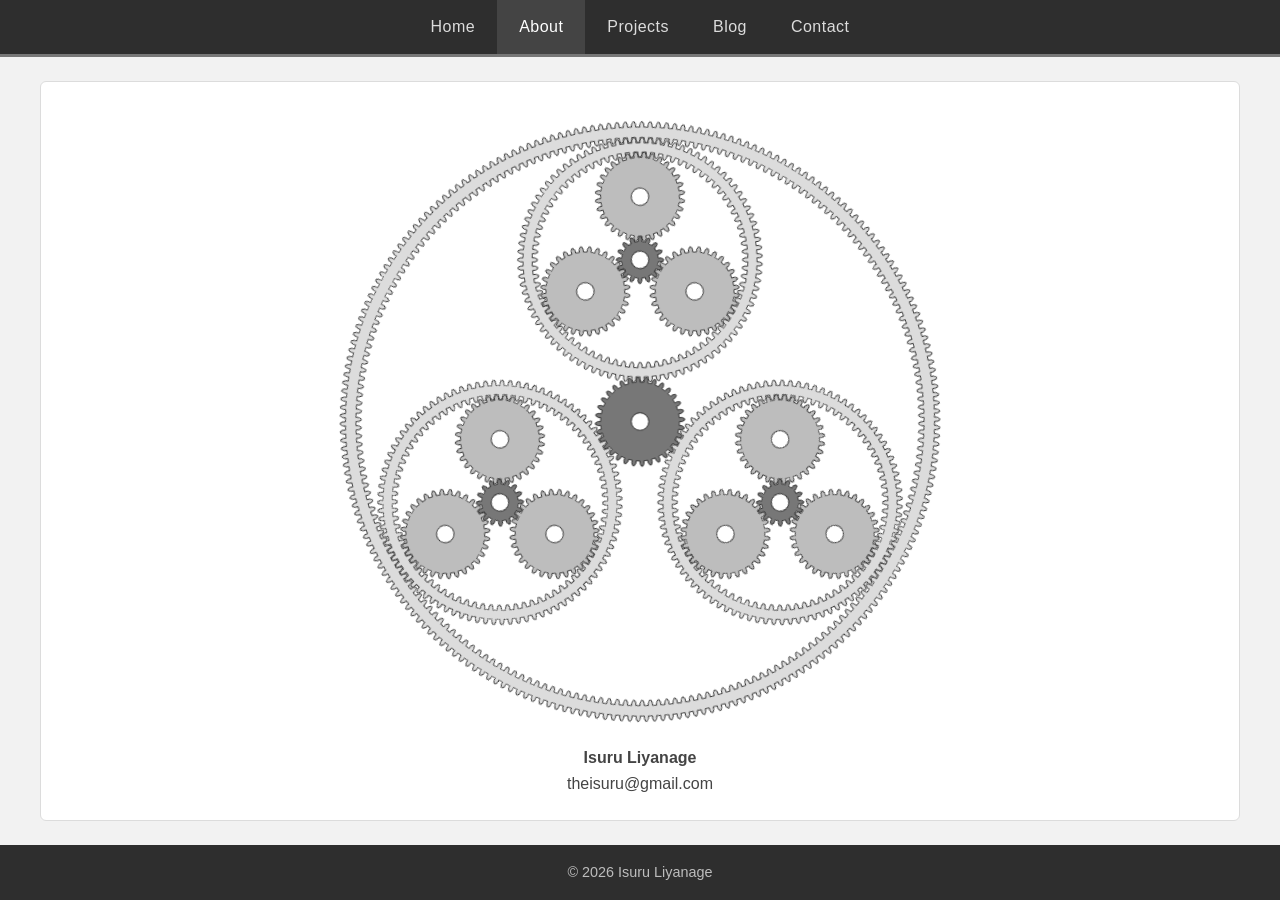
==== about.html @ 156c0534 "first test commit" ====
<!DOCTYPE html>
<html lang="en">
<head>
  <meta charset="UTF-8">
  <meta name="viewport" content="width=device-width, initial-scale=1.0">
  <title>About — Isuru</title>
  <link rel="stylesheet" href="style.css">
</head>
<body>
  <nav class="nav">
    <ul>
      <li><a href="index.html">Home</a></li>
      <li><a href="about.html" class="active">About</a></li>
      <li><a href="#">Projects</a></li>
      <li><a href="#">Blog</a></li>
      <li><a href="#">Contact</a></li>
    </ul>
  </nav>

  <main class="content">
    <div class="gears">
      <svg id="gears" viewBox="-360 -360 720 720" role="img" aria-label="Animated planetary gears"></svg>
      <div class="gears-caption">
        <b>Isuru Liyanage</b>
        <span>theisuru@gmail.com</span>
      </div>
    </div>
  </main>

  <footer class="footer">
    <p>&copy; 2026 Isuru Liyanage</p>
  </footer>

  <script src="gears.js"></script>
</body>
</html>
---- style.css ----
:root {
  --grey-900: #1f1f1f;
  --grey-800: #2e2e2e;
  --grey-700: #444444;
  --grey-500: #777777;
  --grey-300: #bdbdbd;
  --grey-200: #dcdcdc;
  --grey-100: #f2f2f2;
  --white: #ffffff;
}

* {
  box-sizing: border-box;
  margin: 0;
  padding: 0;
}

body {
  font-family: -apple-system, BlinkMacSystemFont, "Segoe UI", Roboto, sans-serif;
  background: var(--grey-100);
  color: var(--grey-800);
  line-height: 1.6;
  height: 100vh;
  height: 100dvh; /* mobile: excludes the browser toolbar */
  overflow: hidden;
  display: flex;
  flex-direction: column;
}

/* Home page: banner and globe side by side, stacked on tall screens */
.hero {
  width: 100%;
  height: 100%;
  display: flex;
  align-items: center;
  justify-content: center;
  gap: 24px;
}

.banner {
  display: block;
  flex: 1 1 0;
  min-width: 0;
  max-height: 100%;
  object-fit: contain;
  border-radius: 4px;
}

@container (orientation: portrait) {
  .hero {
    flex-direction: column;
    gap: 16px;
  }

  .banner {
    flex: 0 1 auto;
    width: 100%;
    max-height: 35cqh;
  }
}

/* Navigation */
.nav {
  background: var(--grey-800);
  border-bottom: 3px solid var(--grey-500);
}

.nav ul {
  list-style: none;
  display: flex;
  flex-wrap: wrap;
  justify-content: center;
}

.nav a {
  display: block;
  padding: 14px 22px;
  color: var(--grey-200);
  text-decoration: none;
  font-weight: 500;
  letter-spacing: 0.03em;
  transition: background 0.2s, color 0.2s;
}

.nav a:hover,
.nav a.active {
  background: var(--grey-700);
  color: var(--white);
}

/* Main content */
.content {
  flex: 1;
  width: 100%;
  max-width: 1200px;
  margin: 24px auto;
  padding: 24px;
  background: var(--white);
  border: 1px solid var(--grey-200);
  border-radius: 6px;
  /* Fill the space left between nav/banner and footer; the visualisation
     inside sizes itself to whatever that space is (cqw/cqh units). */
  min-height: 0;
  container-type: size;
  display: flex;
  align-items: center;
  justify-content: center;
}

/* Rotating globe — animated with a CSS transform so the browser's
   compositor (GPU) does the work instead of a JavaScript timer loop. */
.globe {
  position: relative;
  width: min(100cqw, 100cqh, 640px);
  flex-shrink: 0;
  aspect-ratio: 1 / 1;
  overflow: hidden;
  border-radius: 50%;
  background: #000;
  container-type: inline-size; /* lets the caption scale with the globe */
}

.globe-img {
  display: block;
  width: 100%;
  height: 100%;
  will-change: transform;
  animation: globe-spin 18s linear infinite;
}

@keyframes globe-spin {
  to {
    transform: rotate(360deg);
  }
}

/* Night side: darkens the right half */
.globe-night {
  position: absolute;
  inset: 0 0 0 50%;
  background: linear-gradient(to right, rgba(0, 0, 0, 0.35), rgba(0, 0, 0, 0.7));
  pointer-events: none;
}

.globe-text {
  position: absolute;
  top: 18%;
  left: 0;
  right: 0;
  text-align: center;
  font-family: "Lucida Console", Monaco, monospace;
  font-size: 6cqw;
  color: var(--white);
  text-shadow: 0 0 2px #000, 0 2px 6px rgba(0, 0, 0, 0.8);
  pointer-events: none;
}

/* Planetary gears (about page) — built once by gears.js, spun by CSS */
.gears {
  width: 100%;
  height: 100%;
  display: flex;
  flex-direction: column;
  align-items: center;
  text-align: center;
}

#gears {
  display: block;
  flex: 1;
  min-height: 0;
  width: 100%;
  max-width: 640px;
}

.gear {
  stroke: var(--grey-900);
  stroke-width: 1;
  fill-rule: evenodd;
}

.gear-ring {
  fill: var(--grey-200);
}

.gear-sun {
  fill: var(--grey-500);
}

.gear-planet {
  fill: var(--grey-300);
}

.gear-spin {
  will-change: transform;
  animation: globe-spin linear infinite;
}

.gears-caption {
  margin-top: 8px;
  display: flex;
  flex-direction: column;
  color: var(--grey-700);
}

/* Next to the banner the globe gets at most ~45% of the width */
.hero .globe {
  width: min(45cqw, 100cqh, 640px);
}

@container (orientation: portrait) {
  .hero .globe {
    width: min(100cqw, 55cqh, 640px);
  }
}

@media (prefers-reduced-motion: reduce) {
  .globe-img,
  .gear-spin {
    animation: none;
  }
}

/* Footer */
.footer {
  background: var(--grey-800);
  color: var(--grey-300);
  text-align: center;
  padding: 16px;
  font-size: 0.9rem;
}

@media (max-width: 600px) {
  .content {
    margin: 12px;
    width: auto;
    padding: 16px;
  }

  .nav a {
    padding: 12px 14px;
  }
}
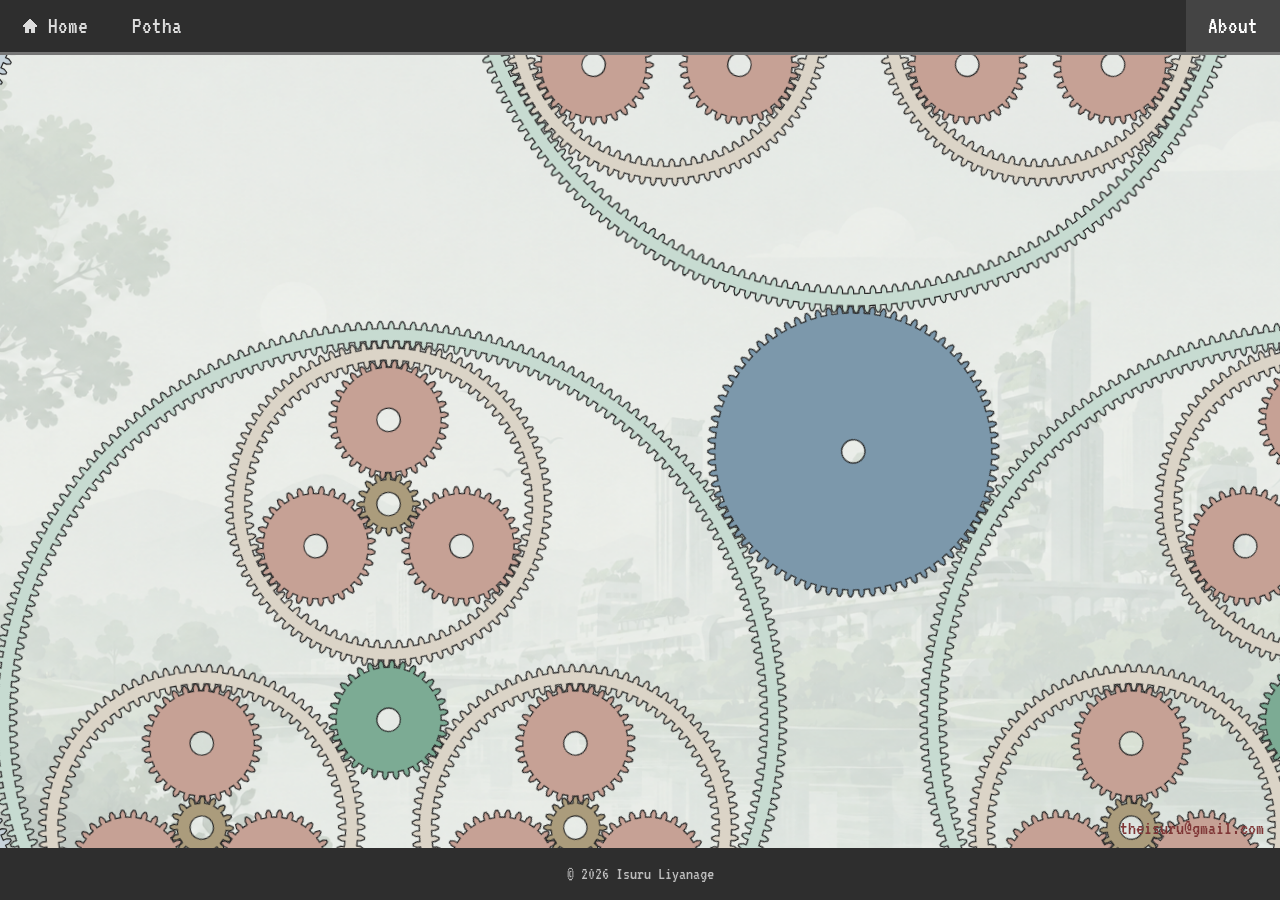
==== commit c38bf167: "thinking" ====
--- a/about.html
+++ b/about.html
@@ -4,24 +4,26 @@
   <meta charset="UTF-8">
   <meta name="viewport" content="width=device-width, initial-scale=1.0">
   <title>About — Isuru</title>
+  <link rel="preconnect" href="https://fonts.googleapis.com">
+  <link rel="preconnect" href="https://fonts.gstatic.com" crossorigin>
+  <link rel="stylesheet" href="https://fonts.googleapis.com/css2?family=Press+Start+2P&family=VT323&display=swap">
   <link rel="stylesheet" href="style.css">
 </head>
 <body>
   <nav class="nav">
     <ul>
-      <li><a href="index.html">Home</a></li>
-      <li><a href="about.html" class="active">About</a></li>
-      <li><a href="#">Projects</a></li>
-      <li><a href="#">Blog</a></li>
-      <li><a href="#">Contact</a></li>
+      <li><a href="index.html">
+        <svg class="nav-icon" viewBox="0 0 16 16" aria-hidden="true"><path d="M7 1h2v1h1v1h1v1h1v1h1v1h1v1h1v2h-2v6h-4v-4h-2v4h-4v-6h-2v-2h1v-1h1v-1h1v-1h1v-1h1v-1h1z"/></svg>
+        Home</a></li>
+      <li><a href="https://potha.dwarftinker.com">Potha</a></li>
+      <li class="nav-push"><a href="about.html" class="active">About</a></li>
     </ul>
   </nav>
 
-  <main class="content">
+  <main class="content content-full">
     <div class="gears">
-      <svg id="gears" viewBox="-360 -360 720 720" role="img" aria-label="Animated planetary gears"></svg>
+      <svg id="gears" role="img" aria-label="Animated planetary gears, nested inside ever larger gears"></svg>
       <div class="gears-caption">
-        <b>Isuru Liyanage</b>
         <span>theisuru@gmail.com</span>
       </div>
     </div>
--- a/style.css
+++ b/style.css
@@ -16,47 +16,34 @@
 }
 
 body {
-  font-family: -apple-system, BlinkMacSystemFont, "Segoe UI", Roboto, sans-serif;
-  background: var(--grey-100);
-  color: var(--grey-800);
+  /* Retro fonts: VT323 (terminal) for text and the nav, Press Start 2P (8-bit game) for
+     headings. Both from Google Fonts, linked in each page. */
+  font-family: "VT323", "Courier New", monospace;
+  font-size: 1.25rem;
+  /*background: var(--grey-100);*/
+  /*color: var(--grey-800);*/
   line-height: 1.6;
   height: 100vh;
   height: 100dvh; /* mobile: excludes the browser toolbar */
   overflow: hidden;
   display: flex;
   flex-direction: column;
-}
-
-/* Home page: banner and globe side by side, stacked on tall screens */
+
+    background-image: url("./background.png");
+    background-size: cover;
+    background-position: center bottom;
+    background-repeat: no-repeat;
+    background-attachment: fixed;
+    background-color: #f5f7f4;
+}
+
+/* Home page: globe tucked into the bottom-right corner with only its
+   top-left quarter showing. */
 .hero {
+  position: relative;
   width: 100%;
   height: 100%;
-  display: flex;
-  align-items: center;
-  justify-content: center;
-  gap: 24px;
-}
-
-.banner {
-  display: block;
-  flex: 1 1 0;
-  min-width: 0;
-  max-height: 100%;
-  object-fit: contain;
-  border-radius: 4px;
-}
-
-@container (orientation: portrait) {
-  .hero {
-    flex-direction: column;
-    gap: 16px;
-  }
-
-  .banner {
-    flex: 0 1 auto;
-    width: 100%;
-    max-height: 35cqh;
-  }
+  overflow: hidden;
 }
 
 /* Navigation */
@@ -69,17 +56,32 @@
   list-style: none;
   display: flex;
   flex-wrap: wrap;
-  justify-content: center;
+}
+
+/* Everything from this item on sits on the right */
+.nav .nav-push {
+  margin-left: auto;
 }
 
 .nav a {
-  display: block;
+  display: flex;
+  align-items: center;
+  gap: 10px;
   padding: 14px 22px;
   color: var(--grey-200);
   text-decoration: none;
-  font-weight: 500;
-  letter-spacing: 0.03em;
+  font-family: "VT323", "Courier New", monospace;
+  font-size: 1.5rem;
+  line-height: 1;
   transition: background 0.2s, color 0.2s;
+}
+
+/* Pixel-art icon: crisp square edges, drawn in the link's colour */
+.nav-icon {
+  width: 16px;
+  height: 16px;
+  fill: currentColor;
+  shape-rendering: crispEdges;
 }
 
 .nav a:hover,
@@ -98,7 +100,7 @@
   background: var(--white);
   border: 1px solid var(--grey-200);
   border-radius: 6px;
-  /* Fill the space left between nav/banner and footer; the visualisation
+  /* Fill the space left between nav and footer; the visualisation
      inside sizes itself to whatever that space is (cqw/cqh units). */
   min-height: 0;
   container-type: size;
@@ -114,9 +116,6 @@
   width: min(100cqw, 100cqh, 640px);
   flex-shrink: 0;
   aspect-ratio: 1 / 1;
-  overflow: hidden;
-  border-radius: 50%;
-  background: #000;
   container-type: inline-size; /* lets the caption scale with the globe */
 }
 
@@ -124,22 +123,15 @@
   display: block;
   width: 100%;
   height: 100%;
+  filter: saturate(0.65) contrast(0.9) brightness(1.05); /* softer, muted colours */
   will-change: transform;
-  animation: globe-spin 18s linear infinite;
+  animation: globe-spin 72s linear infinite; /* 0.25x the original 18s */
 }
 
 @keyframes globe-spin {
   to {
     transform: rotate(360deg);
   }
-}
-
-/* Night side: darkens the right half */
-.globe-night {
-  position: absolute;
-  inset: 0 0 0 50%;
-  background: linear-gradient(to right, rgba(0, 0, 0, 0.35), rgba(0, 0, 0, 0.7));
-  pointer-events: none;
 }
 
 .globe-text {
@@ -148,29 +140,34 @@
   left: 0;
   right: 0;
   text-align: center;
-  font-family: "Lucida Console", Monaco, monospace;
-  font-size: 6cqw;
+  font-family: "Press Start 2P", "Courier New", monospace;
+  font-size: 3.6cqw;
   color: var(--white);
   text-shadow: 0 0 2px #000, 0 2px 6px rgba(0, 0, 0, 0.8);
   pointer-events: none;
 }
 
 /* Planetary gears (about page) — built once by gears.js, spun by CSS */
+/* Content area that runs edge to edge between nav and footer */
+.content.content-full {
+  max-width: none;
+  margin: 0;
+  padding: 0;
+  border: 0;
+  border-radius: 0;
+  background: transparent; /* let the body's background image show through */
+  position: relative;
+}
+
 .gears {
-  width: 100%;
-  height: 100%;
-  display: flex;
-  flex-direction: column;
-  align-items: center;
-  text-align: center;
+  position: absolute;
+  inset: 0;
 }
 
 #gears {
   display: block;
-  flex: 1;
-  min-height: 0;
-  width: 100%;
-  max-width: 640px;
+  width: 100%;
+  height: 100%;
 }
 
 .gear {
@@ -179,16 +176,25 @@
   fill-rule: evenodd;
 }
 
+/* One muted hue per level: rings pale, suns deeper, smallest gears between */
+.gear-l0 { --hue: 15; }  /* terracotta */
+.gear-l1 { --hue: 40; }  /* ochre */
+.gear-l2 { --hue: 150; } /* sage */
+.gear-l3 { --hue: 205; } /* dusty blue */
+.gear-l4 { --hue: 280; } /* mauve */
+.gear-l5 { --hue: 340; } /* dusty rose */
+.gear-l6 { --hue: 95; }  /* olive */
+
 .gear-ring {
-  fill: var(--grey-200);
+  fill: hsl(var(--hue) 22% 82%);
 }
 
 .gear-sun {
-  fill: var(--grey-500);
+  fill: hsl(var(--hue) 22% 58%);
 }
 
 .gear-planet {
-  fill: var(--grey-300);
+  fill: hsl(var(--hue) 30% 68%);
 }
 
 .gear-spin {
@@ -197,21 +203,60 @@
 }
 
 .gears-caption {
-  margin-top: 8px;
+  position: absolute;
+  right: 0;
+  bottom: 1px;
   display: flex;
   flex-direction: column;
-  color: var(--grey-700);
-}
-
-/* Next to the banner the globe gets at most ~45% of the width */
+  align-items: center;
+  padding: 3px 16px;
+  border-radius: 4px;
+  color: #7f3636;
+  white-space: nowrap;
+}
+
+/* Home page globe: large and centred on the
+   bottom-right corner so only the top-left quarter is on screen */
 .hero .globe {
-  width: min(45cqw, 100cqh, 640px);
+  --globe-size: calc(1.3 * min(45cqw, 100cqh, 640px));
+  position: absolute;
+  right: 0;
+  bottom: 0;
+  width: var(--globe-size);
+  transform: translate(50%, 50%);
 }
 
 @container (orientation: portrait) {
   .hero .globe {
-    width: min(100cqw, 55cqh, 640px);
-  }
+    --globe-size: calc(1.3 * min(100cqw, 55cqh, 640px));
+  }
+}
+
+/* Keep the caption (dwarf above the text) on the visible quarter of the
+   planet (its radius is about 32% of the image), along the bottom edge of
+   the screen. Not inside the spinning image, so it stays upright. */
+.hero .globe-label {
+  position: absolute;
+  bottom: 50%;
+  right: 50%;
+  padding: 0 1% 1% 0;
+  display: flex;
+  flex-direction: column;
+  align-items: center;
+  pointer-events: none;
+}
+
+.hero .globe-dwarf {
+  width: 15cqw;
+  height: auto;
+  image-rendering: pixelated;
+}
+
+.hero .globe-text {
+  position: static;
+  font-size: 1.3cqw;
+  line-height: 1.4;
+  white-space: nowrap;
 }
 
 @media (prefers-reduced-motion: reduce) {
@@ -226,8 +271,8 @@
   background: var(--grey-800);
   color: var(--grey-300);
   text-align: center;
-  padding: 16px;
-  font-size: 0.9rem;
+  padding: 12px 16px;
+  font-size: 1.1rem;
 }
 
 @media (max-width: 600px) {
